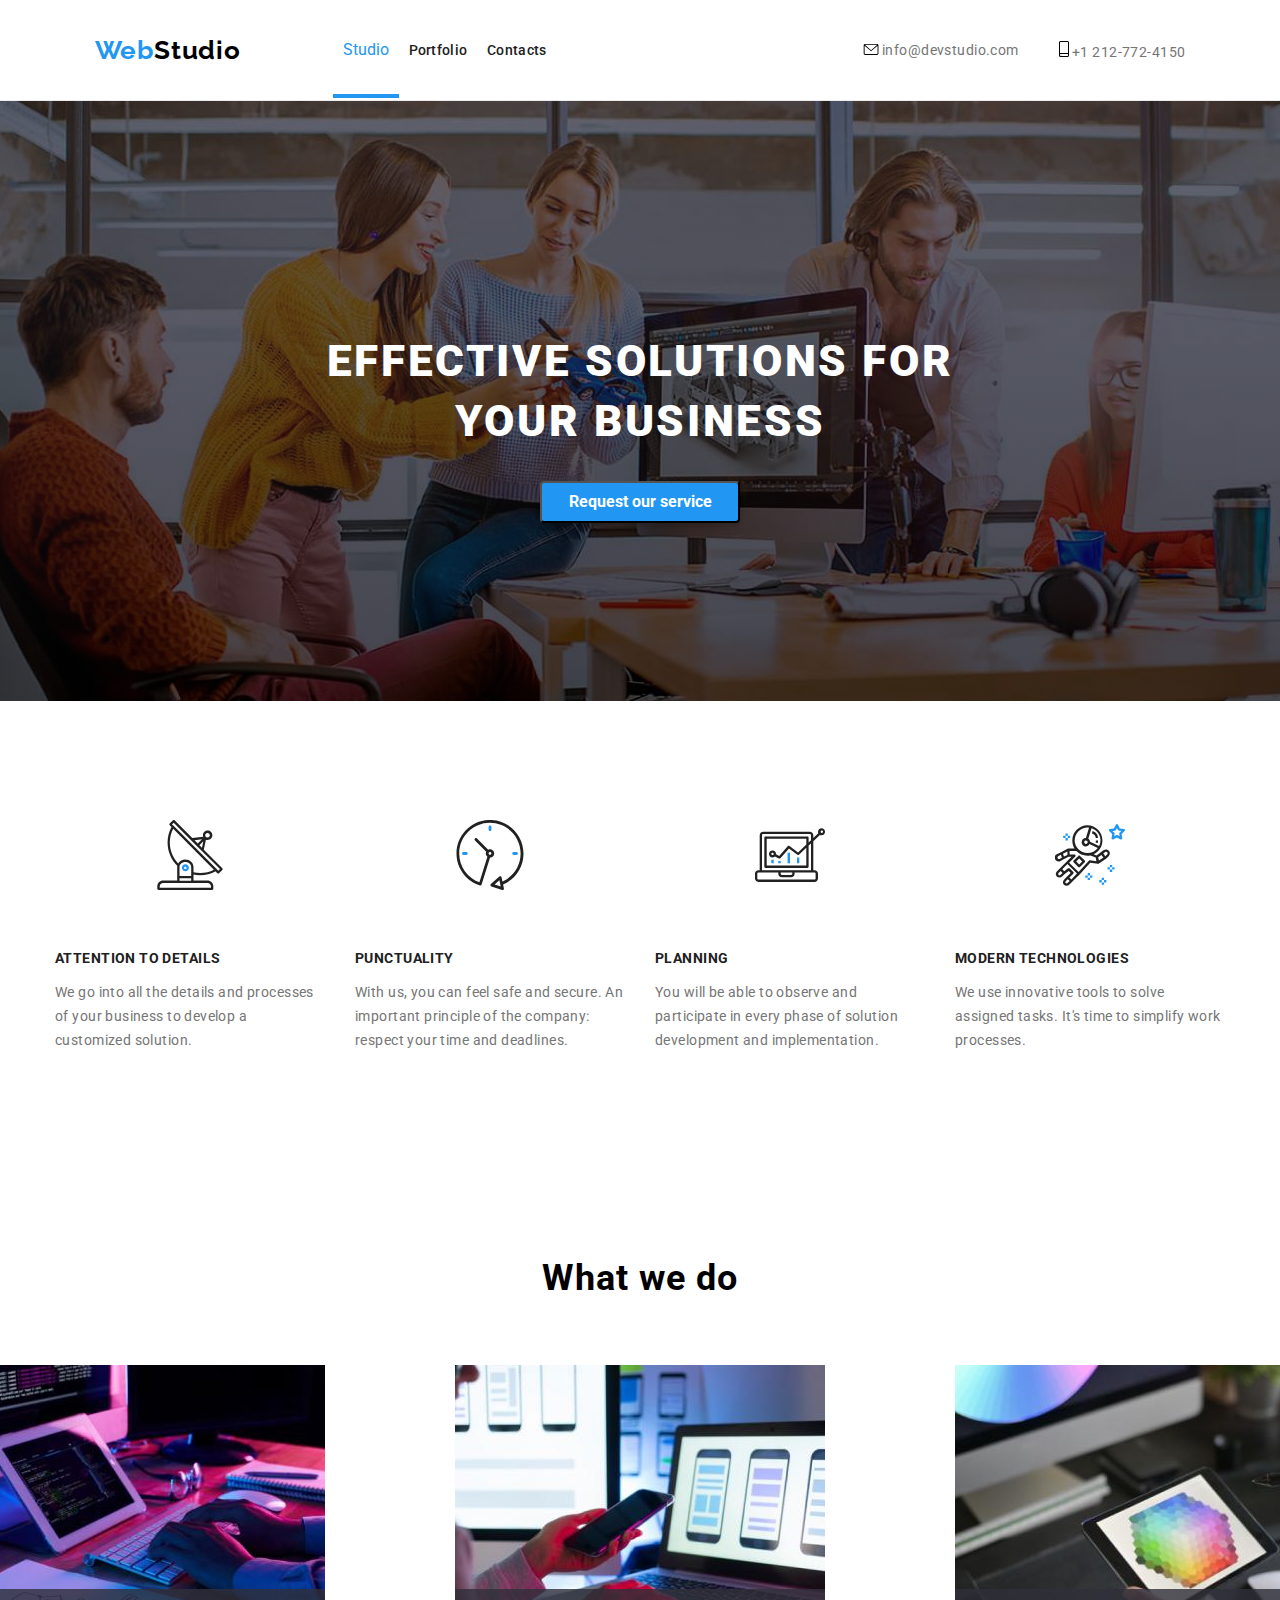
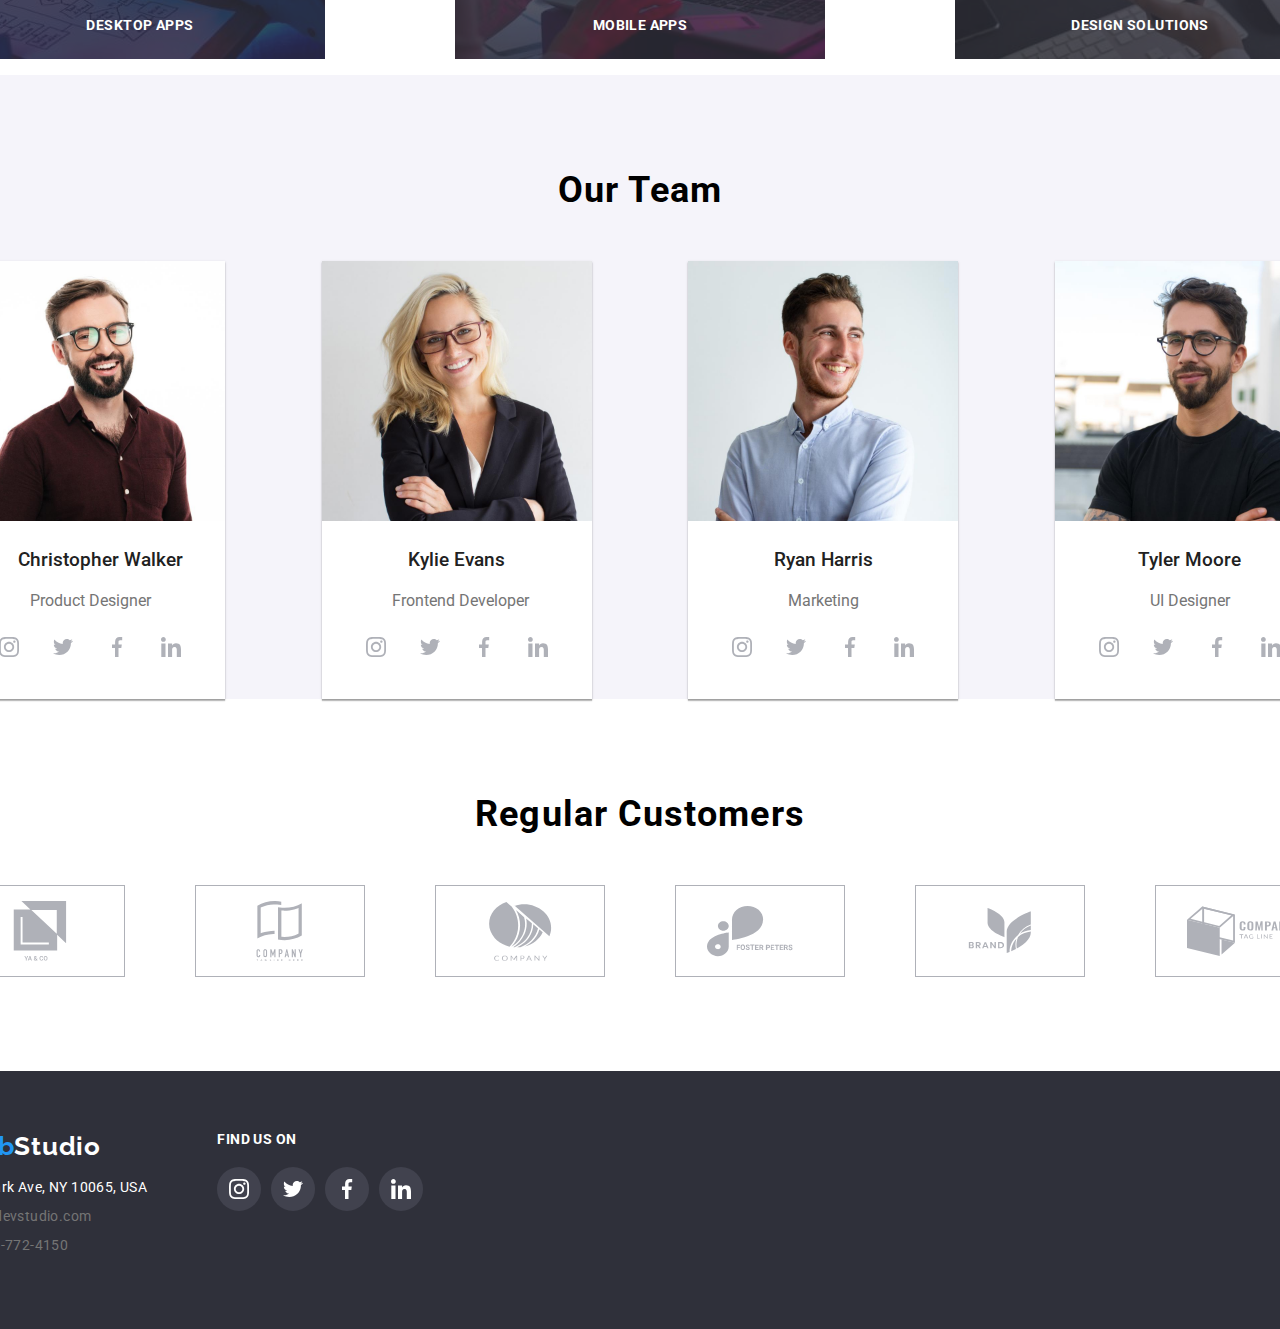
==== index.html @ ba15f7d1 "Added modal form" ====
<!DOCTYPE html>
<html lang="en">
<head>
    <meta charset="UTF-8">
    <meta name="viewport" content="width=device-width, initial-scale=1.0">
    <title>Web Studio</title>
    <link rel="preconnect" href="https://fonts.googleapis.com">
    <link rel="preconnect" href="https://fonts.gstatic.com" crossorigin>
    <link href="https://fonts.googleapis.com/css2?family=Raleway:wght@700&family=Roboto:wght@400;500;700;900&display=swap"
        rel="stylesheet">
    <link rel="stylesheet" href="https://cdnjs.cloudflare.com/ajax/libs/modern-normalize/1.0.0/modern-normalize.min.css" />
    <link rel="stylesheet" href="css/styles.css">
</head>
<body>
    <header class="global-header">
        <div class="nav-container container">
            <div class="logo-container">
                <a class="logo" href="./index.html">Web<span class="logo-2">Studio</span></a>
            </div>
            <div>
                <nav class="main-navigation">
                    <ul>
                        <li><a href="./index.html" class="nav-link-current">Studio</a></li>
                        <li><a href="./portfolio.html" class="nav-link">Portfolio</a></li>
                        <li><a href="#" class="nav-link">Contacts</a></li>
                    </ul>
                </nav>
            </div>
            <div class="contacts-container contacts">

                <div class="mail">
                    <a href="mailto:info@devstudio.com">
                        <svg class="icon-nav" width=16 height=12>
                            <use href="./images/sprites.svg#icon-envelope" />
                        </svg>
                        <span>info@devstudio.com</span>
                    </a>
                    <!-- <a href="mailto:info@devstudio.com">info@devstudio.com</a> -->
                </div>

                <div class="phone">
                    <a href="tel:+1-212-772-4150">
                        <svg class="icon-nav" width="10" height="16">
                            <use href="./images/sprites.svg#icon-smartphone" />
                        </svg>
                        <span>+1 212-772-4150</span>
                    </a>
                </div>

            </div>
        </div>
    </header>

    <main>
        <section class="main-section">
            <h1 class="main-section-head">EFFECTIVE SOLUTIONS FOR <br> YOUR BUSINESS</h1>
            <button data-modal-open class="button" type="button">Request our service</button>
            <div class="modal is-hidden" data-modal>
                <div class="modal-content">
                    <button class="close-btn" data-modal-close>&times;</button>
                    <p>Leave your information and we'll call you back</p>
                    <form action="" method="get" class="contact-form">
                        <div class="form-section">
                            <label for="name">Name</label>
                            <div class="input-container">
                                <input type="text" name="name" id="name" />
                                <svg>
                                    <use href="./images/sprites.svg#icon-person"></use>
                                </svg>
                            </div>
                        </div>
                        

                        <div class="form-section">
                            <label for="tel">Telephone</label>
                            <div class="input-container">
                                <input type="number" name="tel" id="tel">
                                <svg>
                                    <use href="./images/sprites.svg#icon-phone"></use>
                                </svg>
                            </div>
                            
                        </div>
                        

                        <div class="form-section">
                            <label for="mail">E-mail</label>
                            <div class="input-container">
                                <input type="email" name="mail" id="mail">
                                <svg>
                                    <use href="./images/sprites.svg#icon-email"></use>
                                </svg>
                            </div>
                            
                        </div>
                        
                        <div class="input-container">
                            <label>Comments</label>
                            <textarea rows="20"></textarea>
                        </div>
                        

                        <input type="submit" value="Send">
                    </form>
                
                </div>
            </div>
        </section>

        <section>
            <div class="quality-outer-container container">
                <ul class="quality-container">
                    <li class="quality-list">
                        <div class="icon-quality-container">
                            <svg class="icon-quality" width="70" height="70">
                                <use href="./images/sprites.svg#icon-antenna"></use>
                            </svg>
                        </div>
                        <h3 class="company-qualities">ATTENTION TO DETAILS</h3>
                        <p class="company-qualities-text">We go into all the details and processes of your business to develop a customized solution.</p>
                    </li>
                    <li class="quality-list">
                        <div class="icon-quality-container">
                            <svg class="icon-quality" width="70" height="70">
                                <use href="./images/sprites.svg#icon-clock"></use>
                            </svg>
                        </div>
                        <h3 class="company-qualities">PUNCTUALITY</h3>
                        <p class="company-qualities-text">With us, you can feel safe and secure. An important principle of the company: respect your time and deadlines.</p>
                    </li>
                    <li class="quality-list">
                        <div class="icon-quality-container">
                            <svg class="icon-quality" width="70" height="70">
                                <use href="./images/sprites.svg#icon-diagram"></use>
                            </svg>
                        </div>
                        <h3 class="company-qualities">PLANNING</h3>
                        <p class="company-qualities-text">You will be able to observe and participate in every phase of solution development and implementation.</p>
                    </li>
                    <li class="quality-list">
                        <div class="icon-quality-container">
                            <svg class="icon-quality" width="70" height="70">
                                <use href="./images/sprites.svg#icon-astronaut"></use>
                            </svg>
                        </div>
                        <h3 class="company-qualities">MODERN TECHNOLOGIES</h3>
                        <p class="company-qualities-text">We use innovative tools to solve assigned tasks. It's time to simplify work processes.</p>
                    </li>
                </ul>
            </div>

            <div class="what-we-do-container container">
                <h2 class="section-heading">What we do</h2>
                <ul class="what-we-do-img-list">
                   <li class="what-we-do-card">
                        <img src="./images/whatwedo-img1.jpg" alt="persoana tastand" width="370">
                            <div class="what-we-do-description">
                                <span>DESKTOP APPS</span>
                            </div>
                    </li>

                    <li class="what-we-do-card">
                        <img src="./images/whatwedo-img2.jpg" alt="persoana tinand un telefon" width="370">
                            <div class="what-we-do-description">
                                <span>Mobile APPS</span>
                            </div>
                    </li>

                    <li class="what-we-do-card">
                        <img src="./images/whatwedo-img3.jpg" alt="persoana tinand o tableta" width="370">
                            <div class="what-we-do-description">
                                <span>DESIGN SOLUTIONS</span>
                            </div>
                    </li>
                </ul>            
            </div>
        </section>

        <section class="our-team-section container">
            <h2 class="section-heading">Our Team</h2>
            <div>
                <ul class="team-member-container">
                    <li class="team-member-card">
                        <img class="tem-member-img" src="./images/persoana-1.jpg" alt="barbat cu ochelari" width="270">
                        <h3 class="team-member-name">Christopher Walker</h3>
                        <p class="team-member-rank">Product Designer</p>
                        <div class="team-member-links">
                            <a href="#">
                                <div class="team-member-links-container">
                                    <svg class="icon-member-links" width="20" height="20">
                                        <use href="./images/sprites.svg#icon-instagram"></use>
                                    </svg>
                                </div>
                            </a>
                            <a href="#">
                                <div class="team-member-links-container">
                                    <svg class="icon-member-links" width="20" height="20">
                                        <use href="./images/sprites.svg#icon-twitter"></use>
                                    </svg>
                                </div>
                            </a>

                            <a href="#">
                                <div class="team-member-links-container">
                                    <svg class="icon-member-links" width="20" height="20">
                                        <use href="./images/sprites.svg#icon-facebook"></use>
                                    </svg>
                                </div>
                            </a>

                            <a href="#">
                                <div class="team-member-links-container">
                                    <svg class="icon-member-links" width="20" height="20">
                                        <use href="./images/sprites.svg#icon-linkedin"></use>
                                    </svg>
                                </div>
                            </a>
                        </div>
                    </li>
                    
                    <li class="team-member-card">
                        <img src="./images/persoana-2.jpg" alt="femeie cu ochelari" width="270">
                        <h3 class="team-member-name">Kylie Evans</h3>
                        <p class="team-member-rank">Frontend Developer</p>
                        <div class="team-member-links">
                            <a href="#">
                                <div class="team-member-links-container">
                                    <svg class="icon-member-links" width="20" height="20">
                                        <use href="./images/sprites.svg#icon-instagram"></use>
                                    </svg>
                                </div>
                            </a>
                            <a href="#">
                                <div class="team-member-links-container">
                                    <svg class="icon-member-links" width="20" height="20">
                                        <use href="./images/sprites.svg#icon-twitter"></use>
                                    </svg>
                                </div>
                            </a>
                        
                            <a href="#">
                                <div class="team-member-links-container">
                                    <svg class="icon-member-links" width="20" height="20">
                                        <use href="./images/sprites.svg#icon-facebook"></use>
                                    </svg>
                                </div>
                            </a>
                        
                            <a href="#">
                                <div class="team-member-links-container">
                                    <svg class="icon-member-links" width="20" height="20">
                                        <use href="./images/sprites.svg#icon-linkedin"></use>
                                    </svg>
                                </div>
                            </a>
                        </div>
                    </li>
                    
                    <li class="team-member-card">
                        <img src="./images/persoana-3.jpg" alt="barbat purtand  o camasa albastra" width="270">
                        <h3 class="team-member-name">Ryan Harris</h3>
                        <p class="team-member-rank">Marketing</p>
                        <div class="team-member-links">
                            <a href="#">
                                <div class="team-member-links-container">
                                    <svg class="icon-member-links" width="20" height="20">
                                        <use href="./images/sprites.svg#icon-instagram"></use>
                                    </svg>
                                </div>
                            </a>
                            <a href="#">
                                <div class="team-member-links-container">
                                    <svg class="icon-member-links" width="20" height="20">
                                        <use href="./images/sprites.svg#icon-twitter"></use>
                                    </svg>
                                </div>
                            </a>
                        
                            <a href="#">
                                <div class="team-member-links-container">
                                    <svg class="icon-member-links" width="20" height="20">
                                        <use href="./images/sprites.svg#icon-facebook"></use>
                                    </svg>
                                </div>
                            </a>
                        
                            <a href="#">
                                <div class="team-member-links-container">
                                    <svg class="icon-member-links" width="20" height="20">
                                        <use href="./images/sprites.svg#icon-linkedin"></use>
                                    </svg>
                                </div>
                            </a>
                        </div>
                    </li>
                    
                    <li class="team-member-card">
                        <img src="./images/persoana-4.jpg" alt="barbat purtand un tricou negru" width="270">
                        <h3 class="team-member-name">Tyler Moore</h3>
                        <p class="team-member-rank">UI Designer</p>
                        <div class="team-member-links">
                            <a href="#">
                                <div class="team-member-links-container">
                                    <svg class="icon-member-links" width="20" height="20">
                                        <use href="./images/sprites.svg#icon-instagram"></use>
                                    </svg>
                                </div>
                            </a>
                            <a href="#">
                                <div class="team-member-links-container">
                                    <svg class="icon-member-links" width="20" height="20">
                                        <use href="./images/sprites.svg#icon-twitter"></use>
                                    </svg>
                                </div>
                            </a>
                        
                            <a href="#">
                                <div class="team-member-links-container">
                                    <svg class="icon-member-links" width="20" height="20">
                                        <use href="./images/sprites.svg#icon-facebook"></use>
                                    </svg>
                                </div>
                            </a>
                        
                            <a href="#">
                                <div class="team-member-links-container">
                                    <svg class="icon-member-links" width="20" height="20">
                                        <use href="./images/sprites.svg#icon-linkedin"></use>
                                    </svg>
                                </div>
                            </a>
                        </div>
                    </li>
                </ul>
            </div>
        </section>

        <section class="customers-section container">
            <h2 class="section-heading">Regular Customers</h2>
            <div class="customers-container">
                <a href="#">
                    <div class="customers-icon-container">
                        <svg class="customers-icon" width="106" height="60">
                            <use href="./images/sprites.svg#icon-customer1"></use>
                        </svg>
                    </div>
                </a>
                
                <a href="#">
                    <div class="customers-icon-container">
                        <svg class="customers-icon" width="106" height="60">
                            <use href="./images/sprites.svg#icon-customer2"></use>
                        </svg>
                    </div>
                </a>

                <a href="#">
                    <div class="customers-icon-container">
                        <svg class="customers-icon" width="106" height="60">
                            <use href="./images/sprites.svg#icon-customer3"></use>
                        </svg>
                    </div>
                </a>

                <a href="#">
                    <div class="customers-icon-container">
                        <svg class="customers-icon" width="106" height="60">
                            <use href="./images/sprites.svg#icon-customer4"></use>
                        </svg>
                    </div>
                </a>

                <a href="#">
                    <div class="customers-icon-container">
                        <svg class="customers-icon" width="106" height="60">
                            <use href="./images/sprites.svg#icon-customer5"></use>
                        </svg>
                    </div>
                </a>

                <a href="#">
                    <div class="customers-icon-container">
                        <svg class="customers-icon" width="106" height="60">
                            <use href="./images/sprites.svg#icon-customer6"></use>
                        </svg>
                    </div>
                </a>
            </div>
        </section>
    </main>

    <footer class="footer-section">
        <div class="container">
            <div class="footer-address">
                <a class="logo" href="./index.html">Web<span class="logo-3">Studio</span></a>
                <address class="address-section">
                    <ul>
                        <li class="address"><a href="#">695 Park Ave, NY 10065, USA</a></li>
                        <li class="contacts"><a href="mailto:info@devstudio.com">info@devstudio.com</a></li>
                        <li class="contacts"><a href="tel:+1-212-772-4150">+1 212-772-4150</a></li>
                    </ul>
                </address>
            </div>
            <div class="find-us-on-contaiener">
                <p>Find us on</p>
                <div class="footer-icon-outer-container">
                    <a href="#">
                        <div class="footer-icon-container">
                            <svg class="icon-member-links" width="20" height="20">
                                <use href="./images/sprites.svg#icon-instagram"></use>
                            </svg>
                        </div>
                    </a>
                    <a href="#">
                        <div class="footer-icon-container">
                            <svg class="icon-member-links" width="20" height="20">
                                <use href="./images/sprites.svg#icon-twitter"></use>
                            </svg>
                        </div>
                    </a>
                    
                    <a href="#">
                        <div class="footer-icon-container">
                            <svg class="icon-member-links" width="20" height="20">
                                <use href="./images/sprites.svg#icon-facebook"></use>
                            </svg>
                        </div>
                    </a>
                    
                    <a href="#">
                        <div class="footer-icon-container">
                            <svg class="icon-member-links" width="20" height="20">
                                <use href="./images/sprites.svg#icon-linkedin"></use>
                            </svg>
                        </div>
                    </a>
                </div>
            </div>
        </div>
    </footer>
    <script src="./js/modal.js"></script>


</body>
</html>
---- css/styles.css ----
:root {
    --link-hover-color: #2196F3;
    --heading-color: #212121;
    --paragraph-color: #757575;
    --logo-font-family: "Raleway", sans-serif;
    --nav-logo-color: #000000;
    --main-section-backgroud-color: #2F303A;
    --main-section-text-color: #FFFFFF;
    --main-section-button-hover: #188CE8;
    --our-team-background-color: #F5F4FA;
    --portfolio-background-color: #EEEEEE;
    --transition: 250ms cubic-bezier(0.4, 0, 0.2, 1);
}

body {
    font-family: Roboto, sans-serif;
    width: 100%;
    display: flex;
    flex-direction: column;
    align-items: center;

}

ul {
    list-style-type: none;
}
img {
    display: block;
    max-width: 100%;
    height: auto;
}

.icon{
    height: 16px;
}

.global-header {
    display: flex;
    border-bottom: 1px solid #ECECEC;
    align-items: center;
    justify-content: center;
    width: 100%;
}

.container {
    display: flex;
    max-width: 1400px;
    padding-left: 15px;
    padding-right: 15px;
    justify-content: center;
}

.nav-container{
    display: flex;
    max-width: 1400px;
    padding-top: 25px;
    padding-bottom: 25px;
    margin: 0;
    align-items: center;
}
.logo-container{
    width: 145px;
    height: 30px;
}
.logo-container span{
    display: flex;
    align-items: center;
}
.logo-container a{
    display: flex;
    align-items: center;
}

.main-navigation ul{
    display: flex;
    width: 200px;
    padding: 0;
    justify-content: space-between;
    margin-left: 93px;
    margin-right: 330px;
    
}
.contacts-container{
    display:flex;
    flex-direction: row;
    align-items: center;
    justify-content: space-between;
    
}
.contacts{
    font-family: Roboto;
    font-size: 14px;
    font-weight: 400;
    line-height: 16px;
    letter-spacing: 0.03em;

}
.mail{
    display: flex;
    justify-content: space-between;
    flex-wrap: wrap;
    transition: fill var(--transition);

}
.mail:hover{
    fill: var(--link-hover-color);
}
.phone:hover {
    fill: var(--link-hover-color);
}

.phone{
    display: flex;
    align-items: center;
    align-content: center;
    margin-left: 40px;
    gap: 10px;
    transition: fill var(--transition);
}

.button {
    width: 200px;
    height: 50px;
    border-radius: 4px;
    cursor: pointer;
    font-weight: 700;
    background-color: var(--link-hover-color);
    color: var(--main-section-text-color);
    transition: background-color var(--transition);
}
.button:hover {
    background-color: var(--main-section-button-hover);
}

.logo {
    font-family: var(--logo-font-family);
    color: var(--link-hover-color);
    text-decoration: none;
    line-height: 2,18;
    font-size: 26px;
    font-weight: 700;
    line-height: 31px;
    letter-spacing: 0.03em;
    text-align: left;
}
.logo-2 {
    color: var(--nav-logo-color);
}
.logo-3{
    color: var(--main-section-text-color);
}


.nav-link {
    text-decoration: none;
    color: var(--heading-color);
    font-family: Roboto;
    font-size: 14px;
    font-weight: 500;
    line-height: 16px;
    letter-spacing: 0.02em;
    text-align: left;
    padding: 10px;
}



.nav-link-current{
    color: var(--link-hover-color);
    text-decoration: none;
    padding: 10px 10px 35px 10px;
    border-bottom: solid 4px var(--link-hover-color);
}

.contacts a {
    text-decoration: none;
    color: var(--paragraph-color);
    line-height: 1.17;
    transition: color var(--transition);
}

.contacts a:hover {
    text-decoration: none;
    color: var(--link-hover-color);
}


.main-section {
    display: flex;
    width: 1400px;
    height: 600px;
    flex-direction: column;
    background-color: var(--main-section-backgroud-color);
    background-image: linear-gradient(rgba(47, 48, 58, 0.4), rgba(0, 0, 0, 0.5)), url("../images/main-section-bg.jpg");;
    background-repeat: no-repeat;
    padding-top: 200px;
    padding-bottom: 200px;
}
.is-hidden{
    visibility: hidden;
    opacity: 0;
    pointer-events: initial;
}
.modal{
    position: fixed;
    width: 100vw;
    height: 100vh;
    top: 0;
    left: 0;
    display: flex;
    justify-content: center;
    align-items: center;
    background-color: rgba(0, 0, 0, 0.2);
    z-index: 2;
}

.modal-content{
    width:528px;
    height:581px;
    opacity: 1;
    background-color: #FFFFFF;
    position: relative;
    border-radius: 4px;
    border: 1px solid rgba(0, 0, 0, 0.1);
    box-shadow: 0px 2px 1px 0px rgba(0, 0, 0, 0.2), 0px 1px 1px 0px rgba(0, 0, 0, 0.14), 0px 1px 3px 0px rgba(0, 0, 0, 0.12);
    animation: modal-open 3000ms    ;
    padding: 40px   ;
}
.modal-content p{
    font-family: Roboto;
    font-size: 20px;
    font-weight: 700;
    line-height: 23px;
    letter-spacing: 0.03em;
    text-align: center;
    color: var(--heading-color);
    margin-bottom: 12px;
}
.contact-form{
    display: flex;
    flex-direction: column;
    gap: 10px;
}
.input-container{
    display: flex;
    flex-direction: column;
    gap: 4px;
    position: relative;
}
.input-container svg{
    width: 18px;
    height: 18px;
    position: absolute;
    top: 25%;
    left: 12px;
    outline: none;
}
input, textarea{
    height: 40px;
    border-radius: 4px;
    border: 1px solid rgba(33, 33, 33, 0.2);
    padding: 11px 12px 11px 42px;
    outline: none;
    transition: border var(--transition);
}
input svg{
    transition: fill var(--transition);
}
input:hover,
textarea:hover{
    cursor: pointer;
}
input:focus,
textarea:focus{
    border: 1px solid var(--link-hover-color);;
    outline: none;
}
input:focus+svg{
    fill: var(--link-hover-color);
}


@keyframes modal-open{
    0%{
        transform: scale(0);
    }
    50%{
        transform: scale(0.5);
    }
    100%{
        transform: scale(1);
    }
}

.close-btn{
    position: absolute;
    top: 8px;
    right: 8px;
    border: 1px solid rgba(0, 0, 0, 0.1);
    border-radius: 50%;
    background-color: rgba(255, 255, 255, 1);
    color: rgba(0, 0, 0, 1);
    width: 30px;
    height: 30px;
    transition: var(--transition);
}

.close-btn:hover, :focus{
    cursor: pointer;
    background-color: rgba(255, 255, 255, 1);
    color: var(--link-hover-color);
}


.main-section-head {
    align-items: center;
    text-decoration: none;
    font-family: "Roboto";
    font-weight: 900;
    font-size: 44px;
    line-height: 60px;
    color:var(--main-section-text-color);
    letter-spacing: 2.64px;
    text-transform: uppercase;
    text-align: center;
    margin-bottom: 30px;
}
.main-section .button {
    display: flex;
    align-self: center;
    align-items: center;
    justify-content: center;
    padding: 10px 20px;
    width: 200px;
    height: 50px;
    box-shadow: 0px 4px 4px 0px rgba(0, 0, 0, 0.15);
}


.quality-container {
    display: flex;
    flex-basis: calc((100%-270px))/4;
    gap: 30px;
    align-items: center;
    padding: 94px 0px;
    margin: 0;
}
.icon-quality-container {
    align-items: center;
    text-align: center;
    margin-bottom: 30px;
    padding: 25px 100px;
}
.quality-list{
    width: 270px;
}


.company-qualities {
    font-weight: 700;
    color: var(--heading-color);
    font-family: "Roboto";
    font-size: 14px;
    line-height: 16px;
    letter-spacing: 0.03em;
    text-align: left;
}
.company-qualities-text {
    line-height: 24px;
    width: 270px;
    height: 75px;
    font-weight: 400;
    color: var(--paragraph-color);
    font-family: Roboto;
    font-size: 14px;
    letter-spacing: 0.03em;
    text-align: left;
}

.section-heading {
    font-weight: 700;
    line-height: 42.19px;
    font-family: Roboto;
    font-size: 36px;
    font-weight: 700;
    line-height: 42px;
    letter-spacing: 0.03em;
    text-align: center;
    padding-top: 94px;
    padding-bottom: 50px;
    margin: 0;
}

.what-we-do-container {
    flex-direction: column;
    /* padding-bottom: 94px; */
}

.what-we-do-img-list {
    display: flex;
    flex-direction: row;
    justify-content: space-between;
    padding: 0;
    position: relative;
}


.what-we-do-description{
    text-align: center;
    background-color: rgba(47, 48, 58, 0.8);
    height: 70px;
    width: 370px;
    padding: 27px;
    position: absolute;
    bottom: 0;
}
.what-we-do-description span{
    margin: 0;
    font-family: Roboto;
    font-size: 14px;
    font-weight: 700;
    line-height: 16px;
    letter-spacing: 0.03em;
    text-align: center;
    color: #FFFFFF;
    text-transform: uppercase;
}
.our-team-section {
    flex-direction: column;
    background-color: var(--our-team-background-color)
}

.team-member-container{
    display: flex;
    flex-direction: row;
    padding: 0;
    margin: 0;
    /* padding-bottom: 94px; */
    justify-content: space-between;
}
.team-member-card {
    display: flex;
    flex-direction: column;
    align-items: center;
    text-align: center;
    box-shadow: 0px 2px 1px 0px rgba(0, 0, 0, 0.2),
            0px 1px 1px 0px rgba(0, 0, 0, 0.14), 0px 1px 3px 0px rgba(0, 0, 0, 0.12);
    background-color: var(--main-section-text-color);
}

.team-member-img{
    margin-bottom: 30px;
}
.team-member-name {
    white-space: nowrap;
    flex-direction: row;
    width: 145px; 
    height: 19px;
    font-weight: 500;
    line-height: 18.75px;
    color: var(--heading-color);
    margin-bottom: 10px;
    margin-top: 30px;
}
.team-member-rank {
    white-space: nowrap;
    width:130px; 
    height:19px;
    font-weight: 400;
    line-height: 1.33;
    color: var(--paragraph-color);
    margin-top: 10px;
    margin-bottom: 16px;
}
.team-member-links{
    display: flex;
    justify-content: space-between;
    align-items: center;
    margin-bottom: 30px;
    width: 206px;
}
.team-member-links-container{
    display: flex;
    justify-content: center;
    align-items: center;
    width: 44px;
    height: 44px;
    border-radius: 50%;
    fill: #AFB1B8;
    transition: fill var(--transition);
    transition: background-color var(--transition);
}


.team-member-links-container:hover{
    background-color: var(--link-hover-color);
    fill: #FFFFFF
}

.customers-section{
    display: flex;
    flex-direction: column;
    padding-bottom: 94px;
}
.custors-section .section-heading{
    margin-top: 0px;
    margin-bottom: 50px;
}
.customers-container{
    display: flex;
    flex-direction: row;
    justify-content: space-between;
}
.customers-icon-container{
    display: flex;
    width: 170px;
    height: 92px;
    flex-direction: row;
    justify-content: center;
    align-items: center;
    fill: #AFB1B8;
    border: solid 1px #AFB1B8;
    transition: fill var(--transition);
    transition: border var(--transition);
}
.customers-icon-container:hover{
    fill:var(--link-hover-color);
    border: solid 1px var(--link-hover-color);
}

.footer-section {
    display: flex;
    width: 1600px;
    padding-left: 100px;
    padding-right: 100px;
    background-color: var(--main-section-backgroud-color);
}
.footer-section .container{
    align-items: flex-start;
    flex-direction: row;
    padding-top: 60px;
    padding-bottom: 60px;
}
.footer-address a{
    text-decoration: none;
    margin-bottom: 28px;
}
.find-us-on-contaiener{
    width: 206px;
    margin-left: 70px;
}
.find-us-on-contaiener p{
    display: flex;
    flex-direction: column;
    font-family: Roboto;
    font-size: 14px;
    font-weight: 700;
    line-height: 16px;
    letter-spacing: 0.03em;
    text-align: left;
    color: var(--main-section-text-color);
    margin-top: 0;
    margin-bottom: 20px;
    text-transform: uppercase;
}
.footer-icon-outer-container{
    display: flex;
    justify-content: space-between;
    width:206px;
    height: 44px;
}
.footer-icon-container{
    display: flex;
    padding: 12px;
   border-radius: 50%;
   background-color:#41424e;
   fill: #FFFFFF;
   transition: background-color var(--transition);
}
.footer-icon-container:hover{
    background-color: var(--link-hover-color);
}

.address-section{
    display: flex;
    font-style: normal;
    align-items: flex-start;
}
.address-section ul{
    display: flex;
    flex-direction: column;
    padding: 0;
    gap: 12px;
}
.address a {
    color: var(--main-section-text-color);
    font-weight: 400;
    text-decoration: none;
    font-family: Roboto;
    font-size: 14px;
    font-weight: 400;
    line-height: 16px;
    letter-spacing: 0.03em;
    text-align: left;
}
.portfolio-button-list ul{
    display: flex;
    flex-direction: row;
    padding: 0;
}
.portfolio-button-list{
    display: flex;
    flex-direction: row;
    margin-bottom: 50px;
    align-self: center;
}

.portfolio-button {
    color: var(--heading-color);
    border-radius: 4px;
    cursor: pointer;
    border: 0;
    height: 38px;
    padding: 8px 22px;
    background-color: var(--our-team-background-color);
    color: var(--heading-color);
    font-family: Roboto;
    font-size: 16px;
    font-weight: 500;
    line-height: 26px;
    letter-spacing: 0.03em;
    margin-right: 8px;
    border-radius: 4px;
    transition: background-color var(--transition);
    transition: color var(--transition);
    transition: box-shadow var(--transition);
}
.portfolio-button:hover{
    background-color: var(--link-hover-color);
    color: var(--main-section-text-color);
    box-shadow: 0px 2px 2px 0px rgba(0, 0, 0, 0.12), 0px 1px 2px 0px rgba(0, 0, 0, 0.08), 0px 3px 1px 0px rgba(0, 0, 0, 0.1);
}


.portfolio-section {
    display: flex;
    padding-top: 94px;
    flex-direction: column;
    padding-bottom: 94px;
}

.portfolio-project-card-set{
    display: flex;
    flex-wrap: wrap;
    justify-content: space-between;
    gap: 30px;
    padding: 0;
}
.portfolio-project-card{
    display: flex;
    flex-direction: column;
    /* flex-basis: calc((100% - 90px) / 3); */
    transition: box-shadow var(--transition);
}
.portfolio-overlay-box{
    position: relative;
    overflow: hidden;
    width: 370px;
    height: 294px;
}
.portfolio-overlay-box img {
    position: absolute;
    top: 0;
    left: 0;
}
.portfolio-overlay {
    position: absolute;
    top: 0;
    left: 0;
    width: 100%;
    height: 100%;
    background-color: rgba(33, 150, 243, 0.9);
    transform: translatey(200%);
    transition: 500ms;
    padding-top: 63px;
    padding-left: 24px;
    padding-right: 24px;
}
.portfolio-overlay span{
    font-family: Roboto;
    font-size: 18px;
    font-weight: 400;
    line-height: 28px;
    letter-spacing: 0.03em;
    text-align: left;
    color: #fff;
}
.portfolio-project-card:hover .portfolio-overlay{
    transform: translatey(0);
}
.portfolio-project-card:hover{
    cursor: pointer;
    box-shadow: 1px 4px 6px 0px #00000029,0px 4px 4px 0px #0000000F,0px 1px 1px 0px #0000001F;
}

.portfolio-project-info{
    padding: 20px 24px;
    border: 1px solid var(--portfolio-background-color);
    border-top: 0;
}


.portofolio-project-name {
    font-weight: 700;
    line-height: 36px;
    color: var(--heading-color);
}
.portfolio-project-description{
    margin-top: 4px;
    font-weight: 400;
    line-height: 30px;
    color: var(--paragraph-color);
}
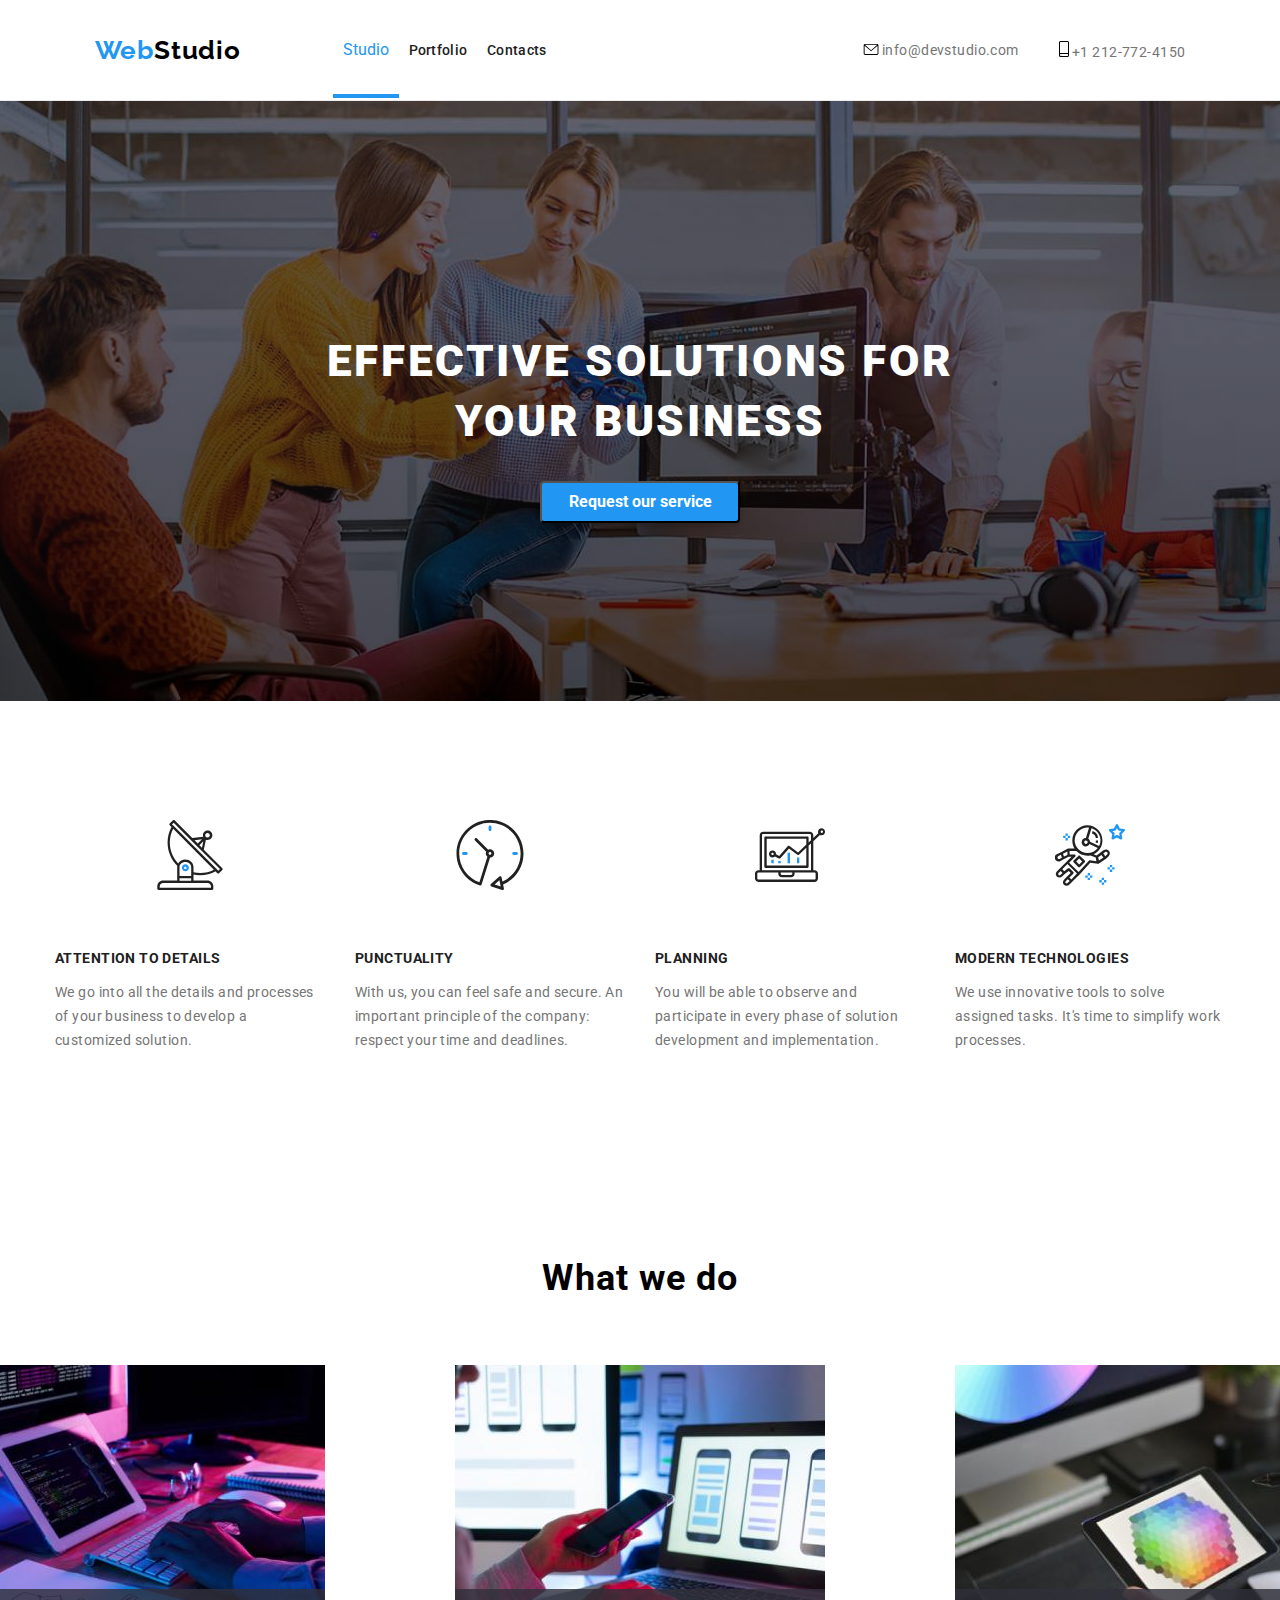
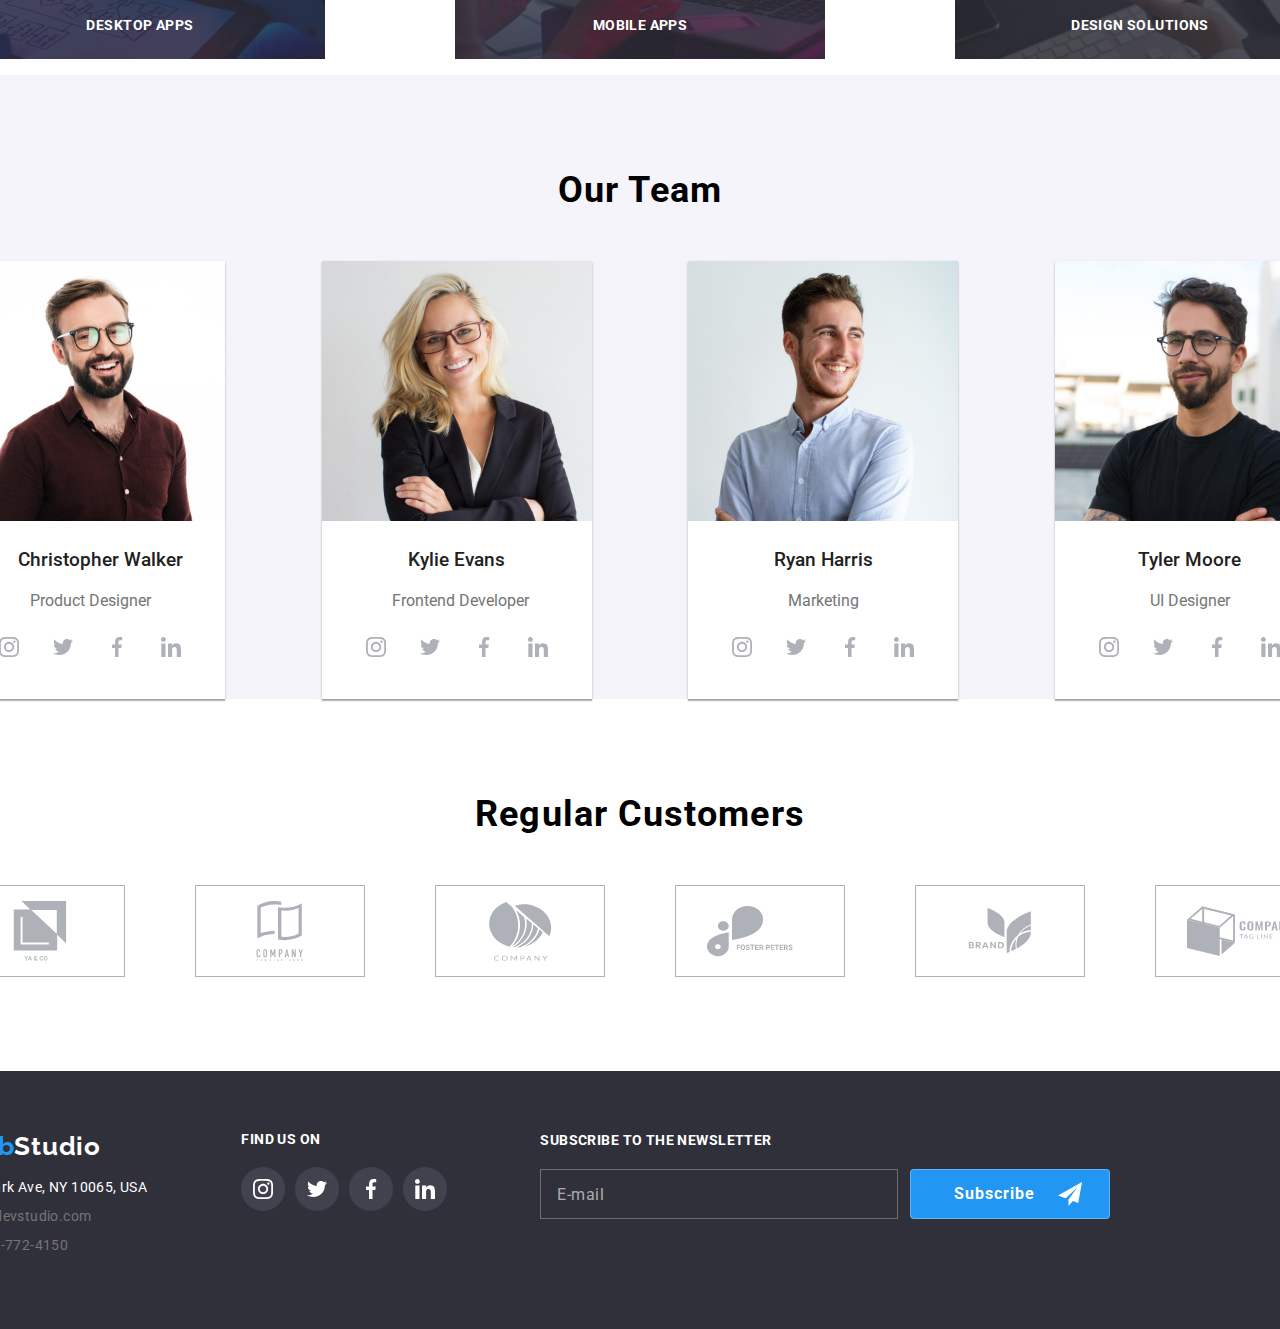
==== commit 9558a34f: "added footer form" ====
--- a/index.html
+++ b/index.html
@@ -57,13 +57,17 @@
             <button data-modal-open class="button" type="button">Request our service</button>
             <div class="modal is-hidden" data-modal>
                 <div class="modal-content">
-                    <button class="close-btn" data-modal-close>&times;</button>
+                    <button class="close-btn" data-modal-close>
+                        <svg>
+                            <use href="./images/sprites.svg#icon-close-btn"></use>
+                        </svg>
+                    </button>
                     <p>Leave your information and we'll call you back</p>
                     <form action="" method="get" class="contact-form">
                         <div class="form-section">
-                            <label for="name">Name</label>
+                            <label class="form-label" for="name">Name</label>
                             <div class="input-container">
-                                <input type="text" name="name" id="name" />
+                                <input class="text-field" type="text" name="name" id="name" />
                                 <svg>
                                     <use href="./images/sprites.svg#icon-person"></use>
                                 </svg>
@@ -72,9 +76,9 @@
                         
 
                         <div class="form-section">
-                            <label for="tel">Telephone</label>
+                            <label class="form-label" for="tel">Telephone</label>
                             <div class="input-container">
-                                <input type="number" name="tel" id="tel">
+                                <input class="text-field" type="number" name="tel" id="tel">
                                 <svg>
                                     <use href="./images/sprites.svg#icon-phone"></use>
                                 </svg>
@@ -84,9 +88,9 @@
                         
 
                         <div class="form-section">
-                            <label for="mail">E-mail</label>
+                            <label class="form-label" for="mail">E-mail</label>
                             <div class="input-container">
-                                <input type="email" name="mail" id="mail">
+                                <input class="text-field" type="email" name="mail" id="mail">
                                 <svg>
                                     <use href="./images/sprites.svg#icon-email"></use>
                                 </svg>
@@ -94,13 +98,28 @@
                             
                         </div>
                         
-                        <div class="input-container">
+                        <div class="form-label" class="input-container comments-container">
                             <label>Comments</label>
-                            <textarea rows="20"></textarea>
-                        </div>
-                        
-
-                        <input type="submit" value="Send">
+                            <textarea placeholder="Enter the text" rows="20"></textarea>
+                        </div>
+
+                        <div class="input-container terms-and-conditions-container">
+                            <input type="checkbox" name="terms-and-conditions-check" id="terms-and-conditions-check" class="input-checkbox"
+                                value="checked" />
+                            <label class="terms-and-conditions-label" for="terms-and-conditions-check">
+                                <svg class="icon-checkbox unchecked">
+                                    <use href="./images/sprites.svg#icon-checkbox"></use>
+                                </svg>
+                        
+                                <svg class="icon-checkbox checked">
+                                    <use href="./images/sprites.svg#icon-checkbox-check"></use>
+                                </svg>
+                                <span>I agree with the letter and accept the <a href="">Terms and Conditions</a></span>
+                            </label>
+                        </div>
+
+                        <input class="form-button" type="submit" value="Send">
+
                     </form>
                 
                 </div>
@@ -435,8 +454,22 @@
                         </div>
                     </a>
                 </div>
-            </div>
+ 
         </div>
+
+        <form class="newsletter-form" action="" method="get">
+            <div>
+                <label for="footer-mail" class="footer-label">Subscribe to the newsletter</label>
+            </div>
+            <div class="footer-input-container">
+                <input type="email" name="footer-mail" id="footer-mail" class="footer-input" placeholder="E-mail">
+                <div class="footer-button-container">
+                 <input value="Subscribe" type="submit" name="footer-button" class="footer-button">
+                 <svg><use href="./images/sprites.svg#icon-send"></use></svg>
+
+                </div>
+            </div>
+        </form>
     </footer>
     <script src="./js/modal.js"></script>
 
--- a/css/styles.css
+++ b/css/styles.css
@@ -10,6 +10,7 @@
     --our-team-background-color: #F5F4FA;
     --portfolio-background-color: #EEEEEE;
     --transition: 250ms cubic-bezier(0.4, 0, 0.2, 1);
+    --icon-normal-size: 18px;
 }
 
 body {
@@ -241,6 +242,16 @@
     flex-direction: column;
     gap: 10px;
 }
+.form-label{
+    display: flex;
+    flex-direction: column;
+    font-family: Roboto;
+    font-size: 12px;
+    font-weight: 400;
+    line-height: 14px;
+    letter-spacing: 0.01em;
+    color: rgba(117, 117, 117, 1);
+}
 .input-container{
     display: flex;
     flex-direction: column;
@@ -248,37 +259,136 @@
     position: relative;
 }
 .input-container svg{
-    width: 18px;
-    height: 18px;
+    width: var(--icon-normal-size);
+    height: var(--icon-normal-size);
     position: absolute;
     top: 25%;
     left: 12px;
     outline: none;
 }
-input, textarea{
+
+.text-field{
     height: 40px;
+    padding: 11px 12px 11px 42px;
+}
+textarea{
+    height: 120px;
+    padding: 12px 16px;
+}
+textarea::placeholder{
+    font-family: Roboto;
+    font-size: 12px;
+    font-weight: 400;
+    line-height: 14px;
+    letter-spacing: 0.01em;
+    text-align: left;
+    color: rgba(117, 117, 117, 0.5);
+}
+
+.text-field, textarea{
+    
     border-radius: 4px;
     border: 1px solid rgba(33, 33, 33, 0.2);
-    padding: 11px 12px 11px 42px;
+    
     outline: none;
     transition: border var(--transition);
 }
-input svg{
+.text-field svg{
     transition: fill var(--transition);
 }
-input:hover,
+.text-field:hover,
 textarea:hover{
     cursor: pointer;
 }
-input:focus,
+.text-field:focus,
 textarea:focus{
     border: 1px solid var(--link-hover-color);;
     outline: none;
 }
-input:focus+svg{
+.text-field:focus+svg{
     fill: var(--link-hover-color);
 }
 
+.terms-and-conditions-container{
+    display: flex;
+    flex-direction: row;
+    gap: 8px;
+    cursor: pointer;
+    position: relative;
+    margin-bottom: 30px;
+}
+.terms-and-conditions-label{
+    display: flex;
+    gap: 8px;
+    align-items: center;
+    cursor: pointer;
+}
+
+.terms-and-conditions-label svg{
+    width: 16px;
+    height: 15px;
+    position: absolute;
+    left: 0;
+    top: 25%;
+    visibility: hidden;
+}
+.input-checkbox{
+    visibility: hidden;
+}
+.icon-checkbox{
+    visibility: hidden;
+}
+.input-checkbox:not(:checked) +label > .unchecked{
+    visibility: visible;
+}
+.input-checkbox:checked +label > .checked {
+    visibility: visible;
+}
+
+
+.terms-and-conditions-label span{
+    font-family: Roboto;
+    font-size: 14px;
+    font-weight: 400;
+    line-height: 24px;
+    letter-spacing: 0.03em;
+    text-align: left;
+    color: rgba(117, 117, 117, 1);
+}
+.terms-and-conditions-label a{
+    font-family: Roboto;
+    font-size: 14px;
+    font-weight: 400;
+    line-height: 24px;
+    letter-spacing: 0.03em;
+    color: rgba(33, 150, 243, 1);
+}
+.comments-container{
+    margin-bottom: 20px;
+}
+
+.form-button{
+    display: flex;
+    align-self: center;
+    padding: 10px 80px;
+    width: 200px;
+    height: 50px;
+    cursor: pointer;
+    background-color: rgba(33, 150, 243, 1);
+    color: rgba(255, 255, 255, 1);
+    font-family: Roboto;
+    font-size: 16px;
+    font-weight: 700;
+    line-height: 30px;
+    letter-spacing: 0.06em;
+    text-align: center;
+    border-radius: 4px;
+    box-shadow: 0px 4px 4px 0px rgba(0, 0, 0, 0.15);
+    transition: var(--transition);
+}
+.form-button:hover{
+    background-color: rgba(24, 140, 232, 1);
+}
 
 @keyframes modal-open{
     0%{
@@ -303,12 +413,17 @@
     width: 30px;
     height: 30px;
     transition: var(--transition);
-}
-
-.close-btn:hover, :focus{
     cursor: pointer;
-    background-color: rgba(255, 255, 255, 1);
-    color: var(--link-hover-color);
+    transition: var(--transition);
+}
+.close-btn svg{
+    fill: rgba(0, 0, 0, 1);
+    width: var(--icon-normal-size);
+    height: var(--icon-normal-size);
+}
+
+.close-btn:hover svg{
+    fill: var(--link-hover-color);
 }
 
 
@@ -547,7 +662,7 @@
 }
 .find-us-on-contaiener{
     width: 206px;
-    margin-left: 70px;
+    margin-left: 94px;
 }
 .find-us-on-contaiener p{
     display: flex;
@@ -580,6 +695,75 @@
 .footer-icon-container:hover{
     background-color: var(--link-hover-color);
 }
+.footer-label{
+    font-family: Roboto;
+    font-size: 14px;
+    font-weight: 700;
+    line-height: 16px;
+    letter-spacing: 0.03em;
+    text-align: left;
+    color: #FFFFFF;
+    text-transform: uppercase;
+}
+
+.newsletter-form{
+    display: flex;
+    flex-direction: column;
+    gap: 20px;
+    margin-left: 93px;
+}
+.footer-input{
+    width: 358px;
+    height: 50px;
+    padding: 15px 16px;
+    background-color: #2F303A;
+    border: 1px solid rgba(255, 255, 255, 0.3);
+    color: #FFFFFF;
+}
+.footer-input::placeholder{
+    font-family: Roboto;
+    font-size: 16px;
+    font-weight: 400;
+    line-height: 20px;
+    letter-spacing: 0.03em;
+    text-align: left;
+    color: rgba(255, 255, 255, 0.6);
+}
+.footer-input-container{
+    display: flex;
+    gap: 12px;
+}
+.footer-button{
+    width: 200px;
+    height: 50px;
+    background-color: rgba(33, 150, 243, 1);
+    font-family: Roboto;
+    font-size: 16px;
+    font-weight: 700;
+    line-height: 30px;
+    letter-spacing: 0.06em;
+    color: rgba(255, 255, 255, 1);
+    border-radius: 4px;
+    border: 1px solid rgba(255, 255, 255, 0.3);
+    padding: 0;
+    text-align: left;
+    padding-left: 43px;
+    cursor: pointer;
+}
+.footer-button-container {
+    display: flex;
+    position: relative;
+    gap: 25px;
+
+}
+.footer-button-container svg{
+    width: 24px;
+    height: 24px;
+    position: absolute;
+    top: 13px;
+    right: 28px;
+}
+
 
 .address-section{
     display: flex;
